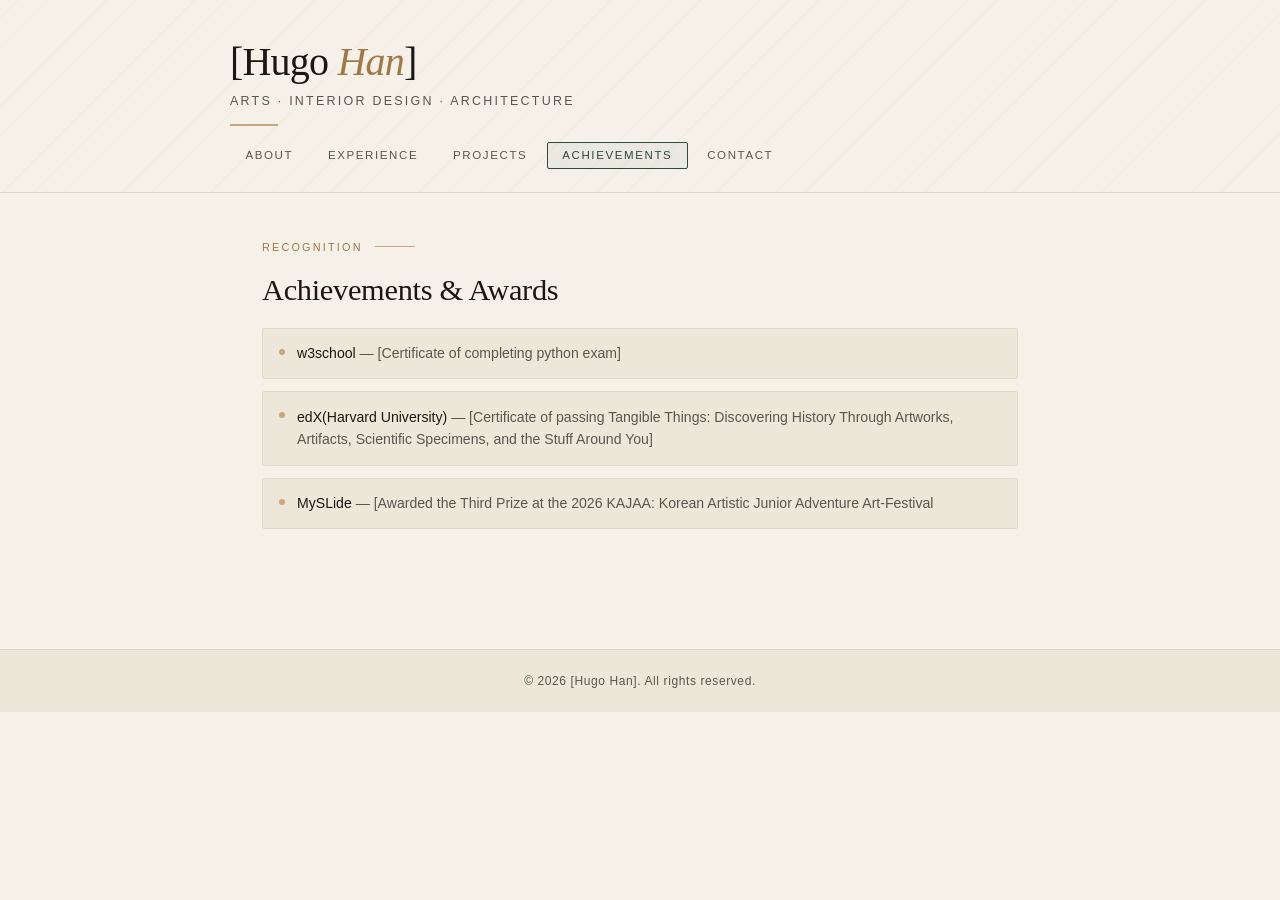
==== achievements.html @ 079d0652 "Add files via upload" ====
<!DOCTYPE html>
<html lang="ko">
<head>
  <meta charset="UTF-8">
  <meta name="viewport" content="width=device-width, initial-scale=1.0">
  <title>Achievements — Portfolio</title>
  <link rel="stylesheet" href="style.css">
</head>
<body>
  <header class="site-header">
    <div class="header-bg"></div>
    <div class="header-inner">
      <h1>[Hugo <em>Han</em>]</h1>
      <div class="tagline">Arts · Interior Design · Architecture</div>
      <div class="header-rule"></div>
      <nav>
        <ul>
          <li><a href="about.html">About</a></li>
          <li><a href="experience.html">Experience</a></li>
          <li><a href="projects.html">Projects</a></li>
          <li><a href="achievements.html" class="active">Achievements</a></li>
          <li><a href="contact.html">Contact</a></li>
        </ul>
      </nav>
    </div>
  </header>

  <main>
    <section>
      <div class="section-label">Recognition</div>
      <h2>Achievements &amp; Awards</h2>
      <div class="awards-grid">
        <div class="award-item">
          <div class="award-dot"></div>
          <div class="award-text"><strong>w3school</strong> — [Certificate of completing python exam]</div>
        </div>
        <div class="award-item">
          <div class="award-dot"></div>
          <div class="award-text"><strong>edX(Harvard University)</strong> — [Certificate of passing Tangible Things: Discovering History Through Artworks, Artifacts, Scientific Specimens, and the Stuff Around You]</div>
        </div>
        <div class="award-item">
          <div class="award-dot"></div>
          <div class="award-text"><strong>MySLide</strong> — [Awarded the Third Prize at the 2026 KAJAA: Korean Artistic Junior Adventure Art-Festival</div>
        </div>
      </div>
    </section>
  </main>

  <footer>
    &copy; 2026 [Hugo Han]. All rights reserved.
  </footer>
</body>
</html>
---- style.css ----
* { box-sizing: border-box; margin: 0; padding: 0; }
:root {
  --ink: #1a1814;
  --ink2: #5a5650;
  --sand: #f5f0e8;
  --sand2: #ede7d9;
  --clay: #c8a97e;
  --clay2: #a07848;
  --accent: #2c4a3e;
}
body {
  font-family: 'DM Sans', sans-serif;
  background: var(--sand);
  color: var(--ink);
  min-height: 100vh;
}

@keyframes fadeUp {
  from { opacity: 0; transform: translateY(14px); }
  to   { opacity: 1; transform: translateY(0); }
}
main {
  animation: fadeUp 0.35s ease both;
}

/* ── Header ── */
.site-header {
  padding: 2.5rem 2rem 1.75rem;
  border-bottom: 1px solid rgba(0,0,0,0.1);
  position: relative;
  overflow: hidden;
}
.header-bg {
  position: absolute; inset: 0;
  background: repeating-linear-gradient(
    -45deg,
    transparent, transparent 20px,
    rgba(200,169,126,0.06) 20px, rgba(200,169,126,0.06) 21px
  );
  pointer-events: none;
}
.header-inner { max-width: 820px; margin: 0 auto; position: relative; }
.site-header h1 {
  font-family: 'Cormorant Garamond', serif;
  font-size: 2.5rem;
  font-weight: 400;
  letter-spacing: -0.02em;
  line-height: 1.1;
  color: var(--ink);
}
.site-header h1 em { font-style: italic; color: var(--clay2); }
.tagline {
  font-size: 0.78rem;
  letter-spacing: 0.18em;
  text-transform: uppercase;
  color: var(--ink2);
  margin-top: 0.6rem;
  font-weight: 500;
}
.header-rule { width: 48px; height: 2px; background: var(--clay); margin: 1rem 0; }

nav { margin-top: 1.25rem; }
nav ul { list-style: none; display: flex; flex-wrap: wrap; gap: 0.25rem; }
nav ul li a {
  font-size: 0.72rem;
  letter-spacing: 0.14em;
  text-transform: uppercase;
  color: var(--ink2);
  text-decoration: none;
  font-weight: 500;
  padding: 0.4rem 0.9rem;
  border: 0.5px solid transparent;
  border-radius: 2px;
  transition: all 0.2s;
}
nav ul li a:hover,
nav ul li a.active {
  color: var(--accent);
  border-color: var(--accent);
  background: rgba(44,74,62,0.05);
}

/* ── Main ── */
main { max-width: 820px; margin: 0 auto; padding: 3rem 2rem 4rem; }

section { margin-bottom: 3.5rem; }

.section-label {
  font-size: 0.68rem;
  letter-spacing: 0.2em;
  text-transform: uppercase;
  color: var(--clay2);
  font-weight: 500;
  margin-bottom: 1.25rem;
  display: flex;
  align-items: center;
  gap: 0.75rem;
}
.section-label::after {
  content: '';
  flex: 1;
  max-width: 40px;
  height: 1px;
  background: var(--clay);
}
section h2 {
  font-family: 'Cormorant Garamond', serif;
  font-size: 1.9rem;
  font-weight: 500;
  color: var(--ink);
  margin-bottom: 1.25rem;
  letter-spacing: -0.01em;
}
section p, section li {
  font-size: 0.925rem;
  line-height: 1.8;
  color: var(--ink2);
}

/* About */
.about-card {
  background: var(--sand2);
  border: 0.5px solid rgba(0,0,0,0.08);
  border-radius: 4px;
  padding: 1.5rem 1.75rem;
  border-left: 3px solid var(--clay);
}
.about-card p { color: var(--ink); font-size: 1rem; line-height: 1.85; }

/* Experience & Projects */
.exp-item, .project-item {
  padding: 1.25rem 0;
  border-bottom: 0.5px solid rgba(0,0,0,0.08);
}
.exp-item:first-child, .project-item:first-child {
  border-top: 0.5px solid rgba(0,0,0,0.08);
}
.item-title {
  font-family: 'Cormorant Garamond', serif;
  font-size: 1.15rem;
  font-weight: 500;
  color: var(--ink);
  margin-bottom: 0.15rem;
}
.item-meta {
  font-size: 0.7rem;
  letter-spacing: 0.1em;
  text-transform: uppercase;
  color: var(--clay2);
  margin-bottom: 0.6rem;
  font-weight: 500;
}
.item-desc { font-size: 0.88rem; color: var(--ink2); line-height: 1.75; }

.project-tag {
  display: inline-block;
  font-size: 0.65rem;
  letter-spacing: 0.1em;
  text-transform: uppercase;
  background: rgba(44,74,62,0.08);
  color: var(--accent);
  padding: 0.25rem 0.6rem;
  border-radius: 2px;
  margin-bottom: 0.5rem;
  font-weight: 500;
}
.project-tag.ongoing { background: rgba(200,169,126,0.15); color: var(--clay2); }

/* Project image */
.project-img {
  width: auto;
  max-width: 100%;
  max-height: 500px;
  object-fit: contain;
  border-radius: 4px;
  display: block;
  margin: 0.75rem 0 0.6rem;
}

/* Achievements */
.awards-grid { display: grid; gap: 0.75rem; }
.award-item {
  display: flex;
  align-items: flex-start;
  gap: 0.75rem;
  padding: 0.85rem 1rem;
  background: var(--sand2);
  border-radius: 3px;
  border: 0.5px solid rgba(0,0,0,0.06);
}
.award-dot {
  width: 6px; height: 6px;
  border-radius: 50%;
  background: var(--clay);
  margin-top: 0.4rem;
  flex-shrink: 0;
}
.award-text { font-size: 0.88rem; color: var(--ink2); line-height: 1.6; }
.award-text strong { color: var(--ink); font-weight: 500; }

/* Contact */
.contact-grid {
  display: grid;
  grid-template-columns: repeat(auto-fit, minmax(180px, 1fr));
  gap: 1rem;
}
.contact-item {
  padding: 1rem 1.25rem;
  border: 0.5px solid rgba(0,0,0,0.1);
  border-radius: 3px;
  background: var(--sand2);
  transition: border-color 0.2s, transform 0.2s;
}
.contact-item:hover { border-color: var(--clay); transform: translateY(-2px); }
.contact-item .c-label {
  font-size: 0.65rem;
  letter-spacing: 0.15em;
  text-transform: uppercase;
  color: var(--ink2);
  margin-bottom: 0.35rem;
  font-weight: 500;
}
.contact-item a {
  font-size: 0.88rem;
  color: var(--accent);
  text-decoration: none;
  word-break: break-all;
}
.contact-item a:hover { text-decoration: underline; }

/* Footer */
footer {
  text-align: center;
  padding: 1.5rem;
  border-top: 0.5px solid rgba(0,0,0,0.08);
  font-size: 0.75rem;
  color: var(--ink2);
  letter-spacing: 0.05em;
  background: var(--sand2);
}
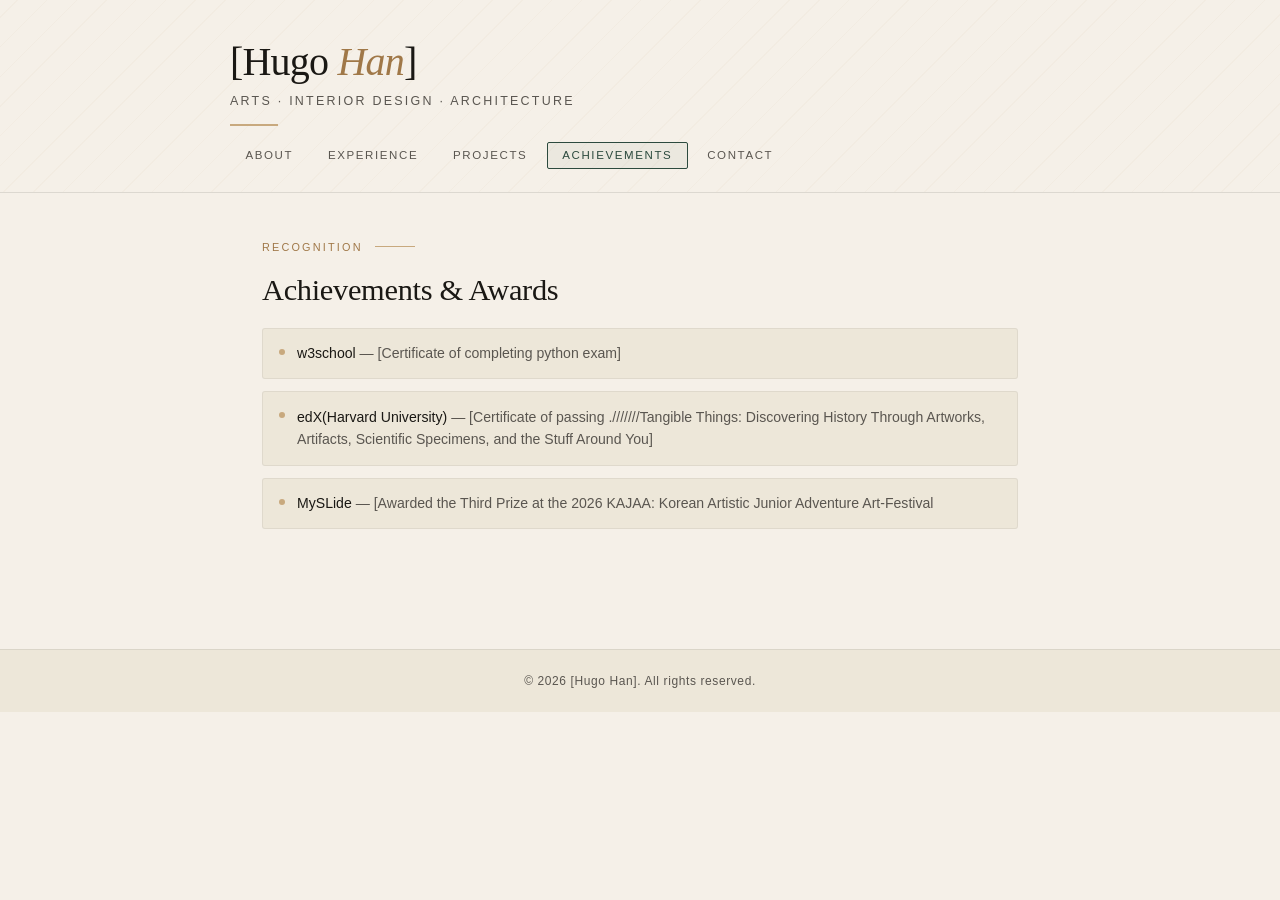
==== commit 8da86ace: "Add files via upload" ====
--- a/achievements.html
+++ b/achievements.html
@@ -15,7 +15,7 @@
       <div class="header-rule"></div>
       <nav>
         <ul>
-          <li><a href="about.html">About</a></li>
+          <li><a href="index.html">About</a></li>
           <li><a href="experience.html">Experience</a></li>
           <li><a href="projects.html">Projects</a></li>
           <li><a href="achievements.html" class="active">Achievements</a></li>
@@ -36,7 +36,7 @@
         </div>
         <div class="award-item">
           <div class="award-dot"></div>
-          <div class="award-text"><strong>edX(Harvard University)</strong> — [Certificate of passing Tangible Things: Discovering History Through Artworks, Artifacts, Scientific Specimens, and the Stuff Around You]</div>
+          <div class="award-text"><strong>edX(Harvard University)</strong> — [Certificate of passing .///////Tangible Things: Discovering History Through Artworks, Artifacts, Scientific Specimens, and the Stuff Around You]</div>
         </div>
         <div class="award-item">
           <div class="award-dot"></div>
